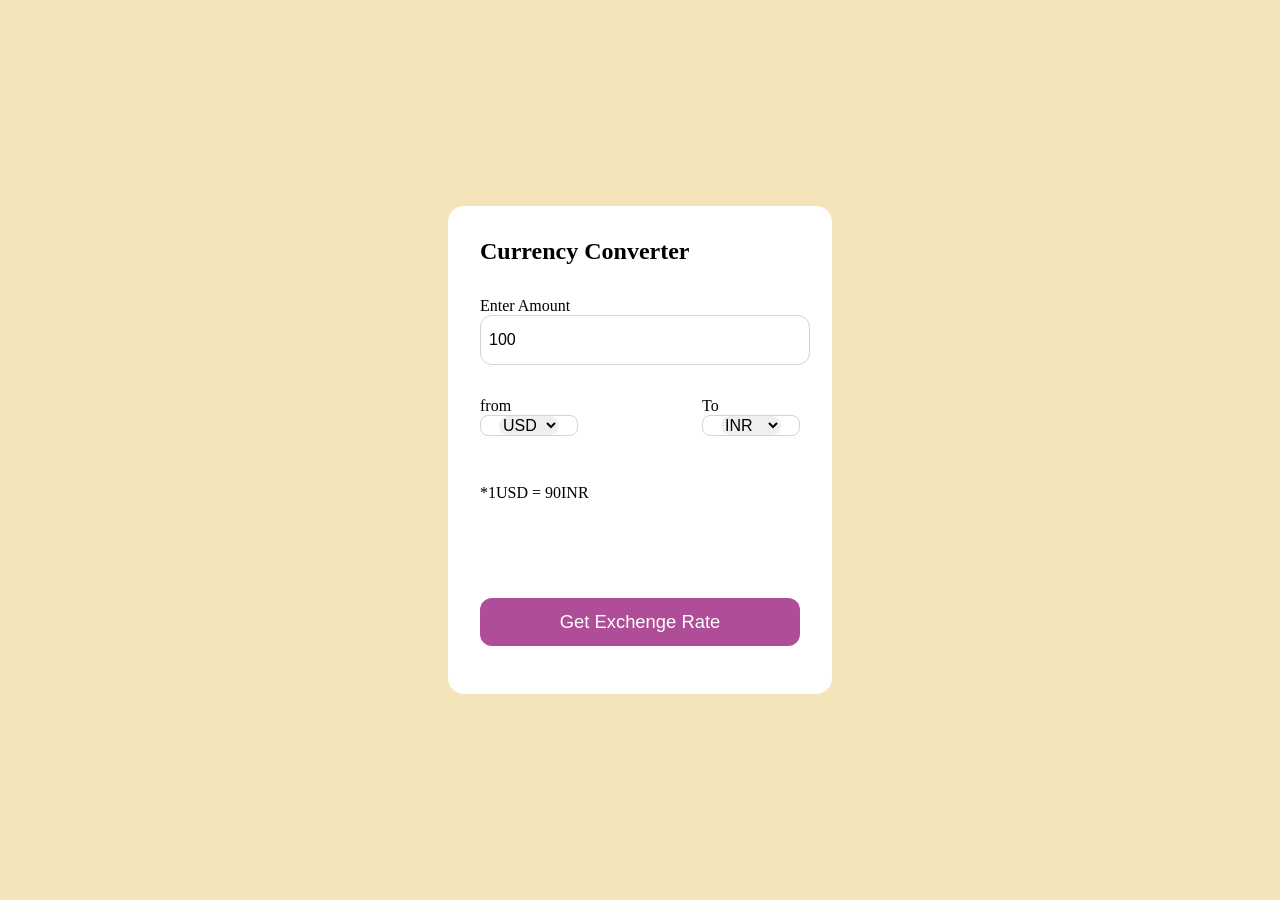
==== index.html @ 44e8bad3 "Rename currencyapp.html to index.html" ====
<!DOCTYPE html>
<html lang="en">
<head>
    <meta charset="UTF-8">
    <meta name="viewport" content="width=device-width, initial-scale=1.0">
    <title>currency_convert_app</title>
    <link rel="stylesheet" href="currencyapp.css">
    
</head>
<body>
    <div class="container">
        <h2>Currency Converter</h2>
        <form>
            <div class="amount">
                <p>Enter Amount</p>
                <input value="100" type="text">
            </div>
            <div class="dropdown">
                <div class="from">
                    <p>from</p>
                    <div class="select-container">
                        <img src="https://flagsapi.com/US/shiny/64.png" alt="">
                        <select name="from" >
                        </select>
                    </div>
                </div>
                <link rel="stylesheet" href="https://cdnjs.cloudflare.com/ajax/libs/font-awesome/7.0.1/css/all.min.css" integrity="sha512-2SwdPD6INVrV/lHTZbO2nodKhrnDdJK9/kg2XD1r9uGqPo1cUbujc+IYdlYdEErWNu69gVcYgdxlmVmzTWnetw==" crossorigin="anonymous" referrerpolicy="no-referrer" />
                <i class="fa-solid fa-arrow-right-arrow-left"></i>
                <div class="to">
                    <p>To</p>
                    <div class="select-container">
                        <img src="https://flagsapi.com/IN/shiny/64.png" alt="">
                        <select name="to" >
                        </select>
                    </div>
                </div>
            </div>
            <div class="msg">*1USD = 90INR</div>
            <button>Get Exchenge Rate</button>
        </form>
    </div>
    <script src="currency_code.js"></script>
    <script src="currencyapp.js"></script>
</body>
</html>
---- currencyapp.css ----
*{
    margin:0 ;
    padding: 0;
}

body{
    display: flex;
    justify-content: center;
    align-items: center;
    min-height: 100vh;
    background-color: #f4e4ba ;
}

.container{
    background-color: white;
    padding: 2rem;
    border-radius: 1rem;
    min-height:45vh ;
    width: 25%;
}

form{
    margin: 2rem 0 1rem 0;
}

form select,button,input{
    width: 100%;
    border: none;
    outline: none;
    border-radius: 0.75rem;
}

form input{
    border: 1px solid lightgray;
    font-size: 1rem;
    height:3rem ;
    padding-left:0.5rem ;
}

.dropdown{
    display: flex;
    justify-content: space-between;
    align-items: center;
    margin-top: 2rem;
}
.dropdown i {
    font-size: 1.5rem;
    margin-top: 1rem;
}


.select-container img{
    max-width: 2rem;
}

.select-container{
    display: flex;
    justify-content: center;
    align-items: center;
    width: 6rem;
    border-radius: 0.5rem;
    border: 1px solid lightgray;
}

.select-container select{
    font-size: 1rem;
    width: auto;
}

.msg{
    margin: 3rem 0 3rem 0;
}

form button{
    margin-top: 3rem;
    height: 3rem;
    background-color: #af4d98;
    color: white;
    font-size: 1.15rem;
    cursor: pointer;
}
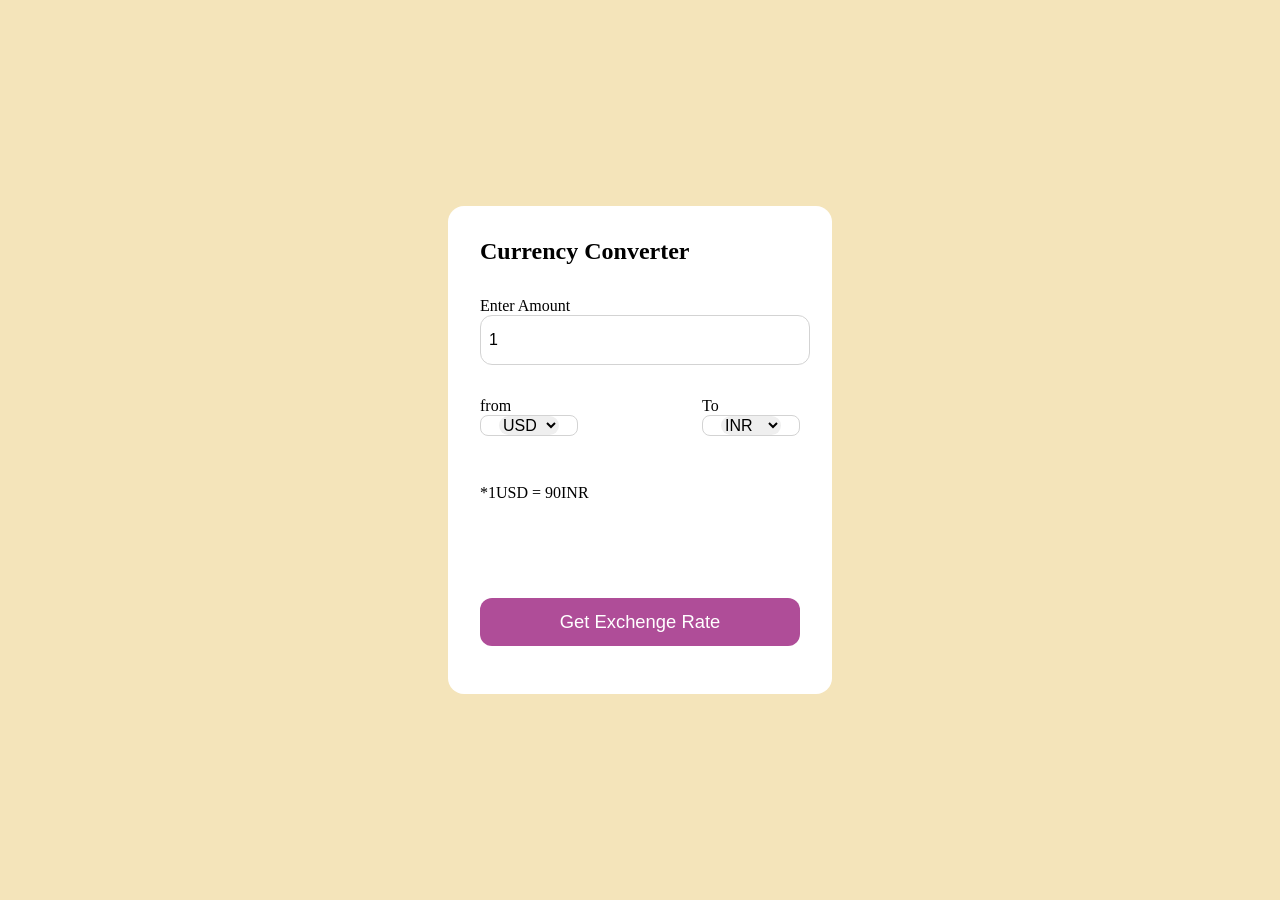
==== commit e31710e3: "1rs" ====
--- a/index.html
+++ b/index.html
@@ -13,7 +13,7 @@
         <form>
             <div class="amount">
                 <p>Enter Amount</p>
-                <input value="100" type="text">
+                <input value="1" type="text">
             </div>
             <div class="dropdown">
                 <div class="from">
